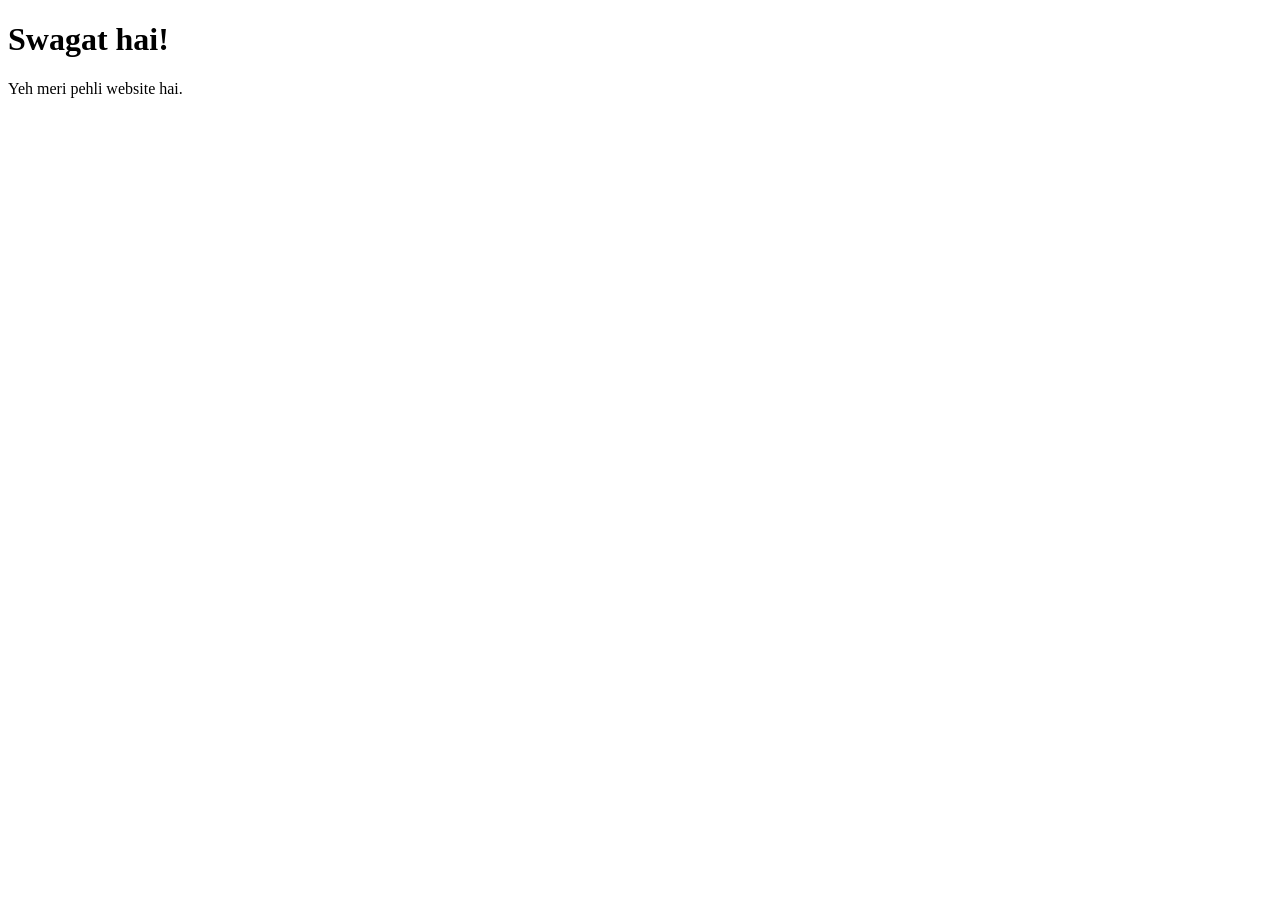
==== index.html @ ec795faa "Create index.html" ====
<!DOCTYPE html>
<html lang="hi">
<head>
    <meta charset="UTF-8" />
    <title>Meri Website</title>
    <link rel="stylesheet" href="style.css" />
</head>
<body>
    <h1>Swagat hai!</h1>
    <p>Yeh meri pehli website hai.</p>
</body>
</html>
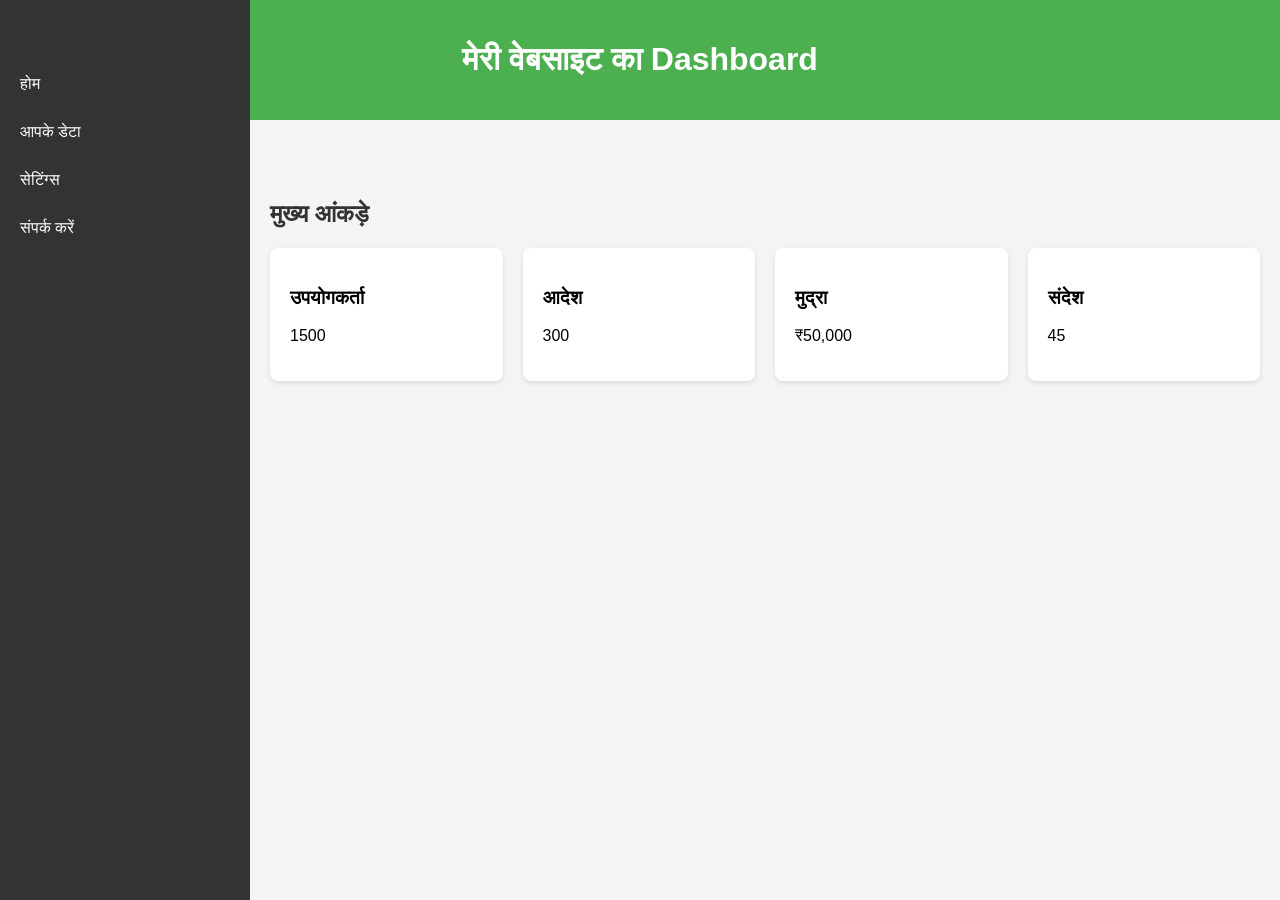
==== commit 5762fb9b: "Update index.html" ====
--- a/index.html
+++ b/index.html
@@ -2,11 +2,110 @@
 <html lang="hi">
 <head>
     <meta charset="UTF-8" />
-    <title>Meri Website</title>
-    <link rel="stylesheet" href="style.css" />
+    <meta name="viewport" content="width=device-width, initial-scale=1.0" />
+    <title>Deshboard</title>
+    <style>
+        /* CSS Start */
+        body {
+            margin: 0;
+            font-family: 'Arial', sans-serif;
+            background-color: #f4f4f4;
+        }
+
+        header {
+            background-color: #4CAF50;
+            color: white;
+            padding: 20px;
+            text-align: center;
+        }
+
+        .sidebar {
+            height: 100vh;
+            width: 250px;
+            position: fixed;
+            top: 0;
+            left: 0;
+            background-color: #333;
+            padding-top: 60px;
+        }
+
+        .sidebar a {
+            display: block;
+            color: white;
+            padding: 15px 20px;
+            text-decoration: none;
+        }
+
+        .sidebar a:hover {
+            background-color: #575757;
+        }
+
+        .content {
+            margin-left: 250px;
+            padding: 20px;
+            margin-top: 60px;
+        }
+
+        .cards {
+            display: grid;
+            grid-template-columns: repeat(auto-fit, minmax(200px, 1fr));
+            gap: 20px;
+        }
+
+        .card {
+            background-color: white;
+            padding: 20px;
+            border-radius: 8px;
+            box-shadow: 0 2px 5px rgba(0,0,0,0.1);
+            transition: transform 0.2s;
+        }
+
+        .card:hover {
+            transform: translateY(-5px);
+        }
+
+        h2 {
+            margin-top: 0;
+            color: #333;
+        }
+
+        /* CSS End */
+    </style>
 </head>
 <body>
-    <h1>Swagat hai!</h1>
-    <p>Yeh meri pehli website hai.</p>
+
+<header>
+    <h1>मेरी वेबसाइट का Dashboard</h1>
+</header>
+
+<div class="sidebar">
+    <a href="#">होम</a>
+    <a href="#">आपके डेटा</a>
+    <a href="#">सेटिंग्स</a>
+    <a href="#">संपर्क करें</a>
+</div>
+
+<div class="content">
+    <h2>मुख्य आंकड़े</h2>
+    <div class="cards">
+        <div class="card">
+            <h3>उपयोगकर्ता</h3>
+            <p>1500</p>
+        </div>
+        <div class="card">
+            <h3>आदेश</h3>
+            <p>300</p>
+        </div>
+        <div class="card">
+            <h3>मुद्रा</h3>
+            <p>₹50,000</p>
+        </div>
+        <div class="card">
+            <h3>संदेश</h3>
+            <p>45</p>
+        </div>
+    </div>
+</div>
+
 </body>
 </html>
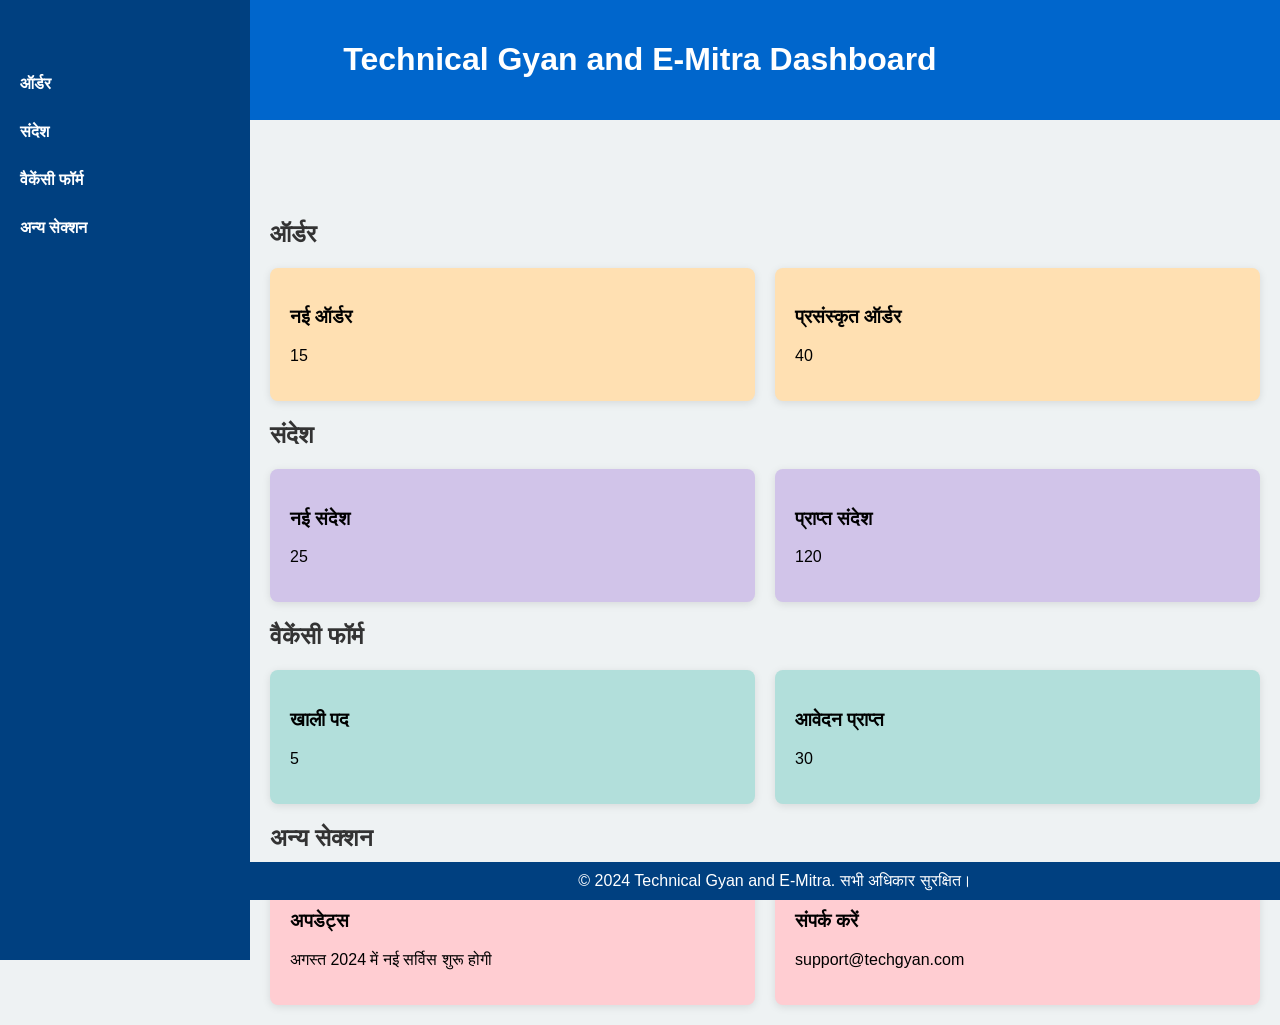
==== commit a8757d7a: "Update index.html" ====
--- a/index.html
+++ b/index.html
@@ -3,17 +3,16 @@
 <head>
     <meta charset="UTF-8" />
     <meta name="viewport" content="width=device-width, initial-scale=1.0" />
-    <title>Deshboard</title>
+    <title>Technical Gyan and E-Mitra Dashboard</title>
     <style>
-        /* CSS Start */
         body {
             margin: 0;
             font-family: 'Arial', sans-serif;
-            background-color: #f4f4f4;
+            background-color: #eef2f3;
         }
 
         header {
-            background-color: #4CAF50;
+            background-color: #0066cc;
             color: white;
             padding: 20px;
             text-align: center;
@@ -25,7 +24,7 @@
             position: fixed;
             top: 0;
             left: 0;
-            background-color: #333;
+            background-color: #004080;
             padding-top: 60px;
         }
 
@@ -34,10 +33,11 @@
             color: white;
             padding: 15px 20px;
             text-decoration: none;
+            font-weight: bold;
         }
 
         .sidebar a:hover {
-            background-color: #575757;
+            background-color: #0066cc;
         }
 
         .content {
@@ -46,9 +46,13 @@
             margin-top: 60px;
         }
 
+        h2 {
+            color: #333;
+        }
+
         .cards {
             display: grid;
-            grid-template-columns: repeat(auto-fit, minmax(200px, 1fr));
+            grid-template-columns: repeat(auto-fit, minmax(220px, 1fr));
             gap: 20px;
         }
 
@@ -56,7 +60,7 @@
             background-color: white;
             padding: 20px;
             border-radius: 8px;
-            box-shadow: 0 2px 5px rgba(0,0,0,0.1);
+            box-shadow: 0 2px 8px rgba(0,0,0,0.1);
             transition: transform 0.2s;
         }
 
@@ -64,48 +68,89 @@
             transform: translateY(-5px);
         }
 
-        h2 {
-            margin-top: 0;
-            color: #333;
+        /* Specific styles for each section */
+        .orders { background-color: #ffe0b2; }
+        .messages { background-color: #d1c4e9; }
+        .vacancies { background-color: #b2dfdb; }
+        .other { background-color: #ffcdd2; }
+        .footer {
+            text-align: center;
+            padding: 10px;
+            background-color: #004080;
+            color: white;
+            position: fixed;
+            bottom: 0;
+            width: calc(100% - 250px);
+            margin-left: 250px;
         }
-
-        /* CSS End */
     </style>
 </head>
 <body>
 
 <header>
-    <h1>मेरी वेबसाइट का Dashboard</h1>
+    <h1>Technical Gyan and E-Mitra Dashboard</h1>
 </header>
 
 <div class="sidebar">
-    <a href="#">होम</a>
-    <a href="#">आपके डेटा</a>
-    <a href="#">सेटिंग्स</a>
-    <a href="#">संपर्क करें</a>
+    <a href="#orders">ऑर्डर</a>
+    <a href="#messages">संदेश</a>
+    <a href="#vacancies">वैकेंसी फॉर्म</a>
+    <a href="#others">अन्य सेक्शन</a>
 </div>
 
 <div class="content">
-    <h2>मुख्य आंकड़े</h2>
+    <h2 id="orders">ऑर्डर</h2>
     <div class="cards">
-        <div class="card">
-            <h3>उपयोगकर्ता</h3>
-            <p>1500</p>
+        <div class="card orders">
+            <h3>नई ऑर्डर</h3>
+            <p>15</p>
         </div>
-        <div class="card">
-            <h3>आदेश</h3>
-            <p>300</p>
+        <div class="card orders">
+            <h3>प्रसंस्कृत ऑर्डर</h3>
+            <p>40</p>
         </div>
-        <div class="card">
-            <h3>मुद्रा</h3>
-            <p>₹50,000</p>
+    </div>
+
+    <h2 id="messages">संदेश</h2>
+    <div class="cards">
+        <div class="card messages">
+            <h3>नई संदेश</h3>
+            <p>25</p>
         </div>
-        <div class="card">
-            <h3>संदेश</h3>
-            <p>45</p>
+        <div class="card messages">
+            <h3>प्राप्त संदेश</h3>
+            <p>120</p>
+        </div>
+    </div>
+
+    <h2 id="vacancies">वैकेंसी फॉर्म</h2>
+    <div class="cards">
+        <div class="card vacancies">
+            <h3>खाली पद</h3>
+            <p>5</p>
+        </div>
+        <div class="card vacancies">
+            <h3>आवेदन प्राप्त</h3>
+            <p>30</p>
+        </div>
+    </div>
+
+    <h2 id="others">अन्य सेक्शन</h2>
+    <div class="cards">
+        <div class="card other">
+            <h3>अपडेट्स</h3>
+            <p>अगस्त 2024 में नई सर्विस शुरू होगी</p>
+        </div>
+        <div class="card other">
+            <h3>संपर्क करें</h3>
+            <p>support@techgyan.com</p>
         </div>
     </div>
 </div>
 
+<div class="footer">
+    &copy; 2024 Technical Gyan and E-Mitra. सभी अधिकार सुरक्षित।
+</div>
+
 </body>
 </html>
